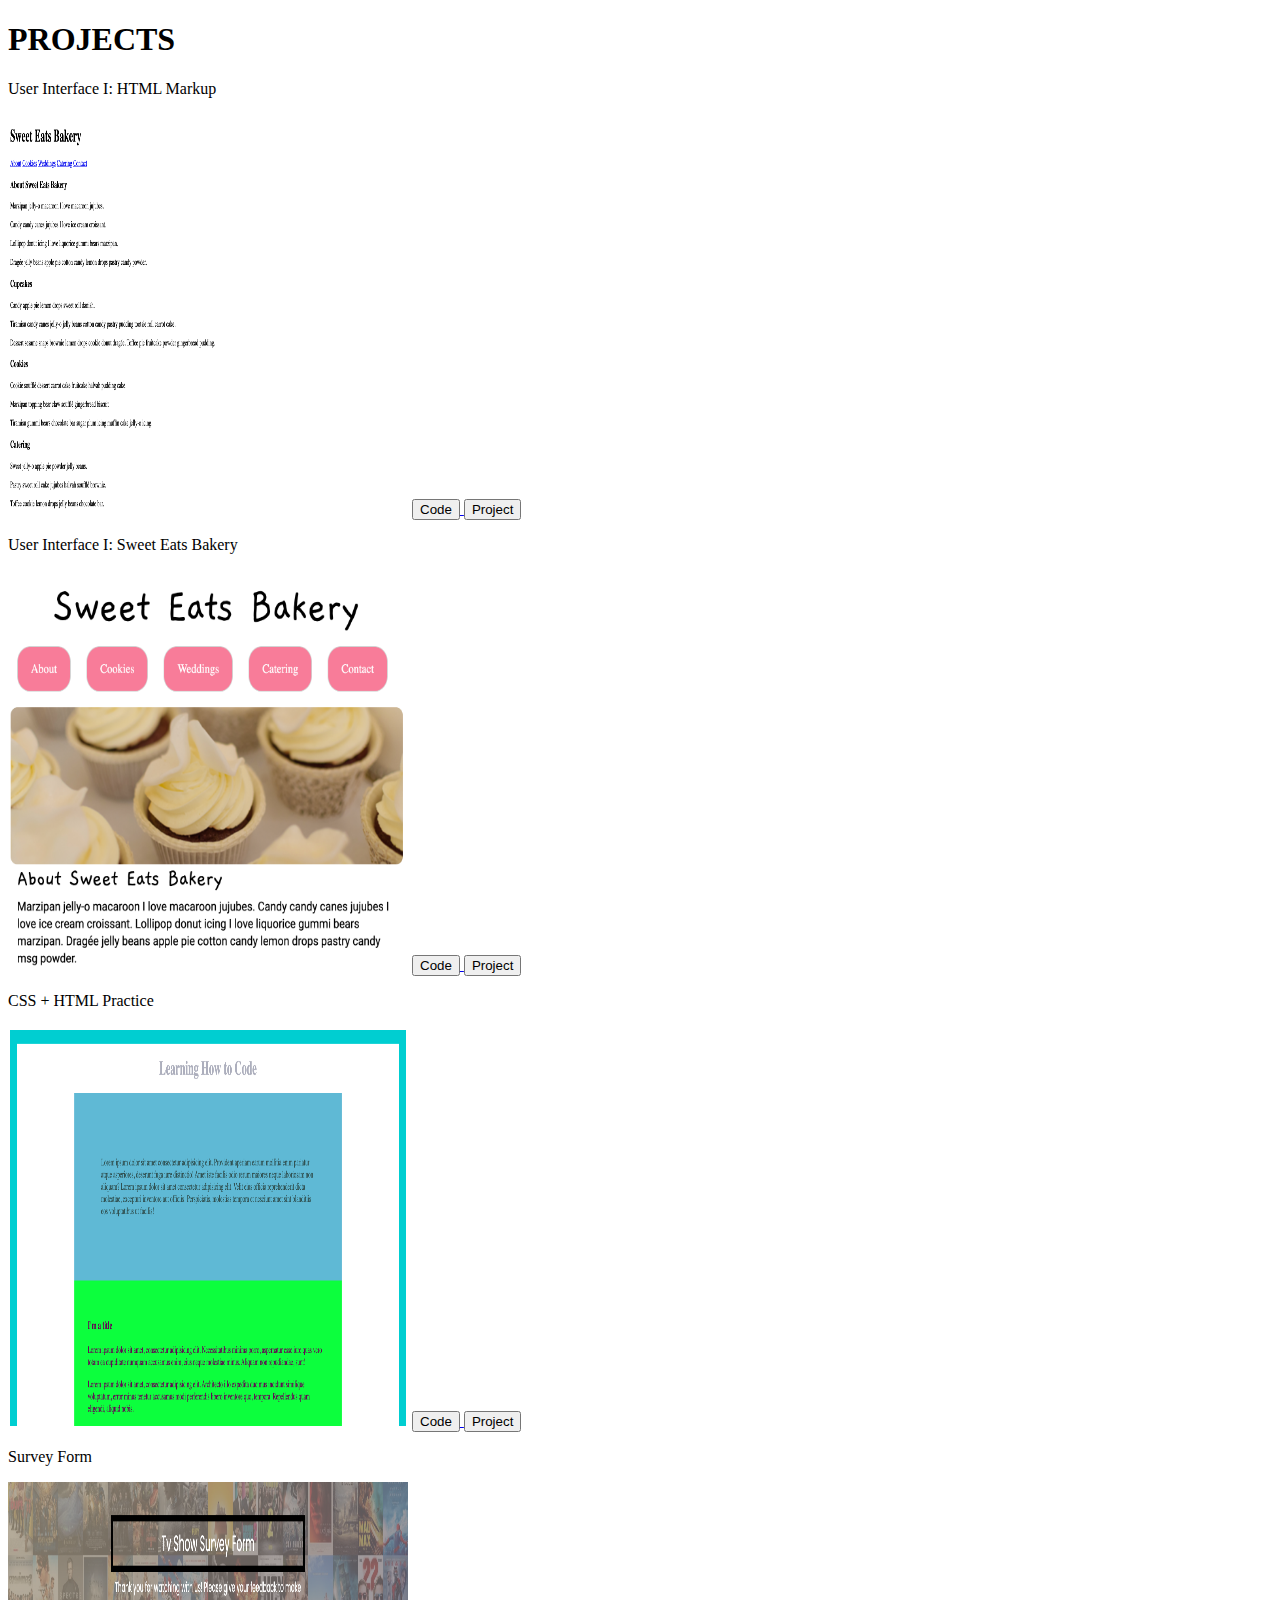
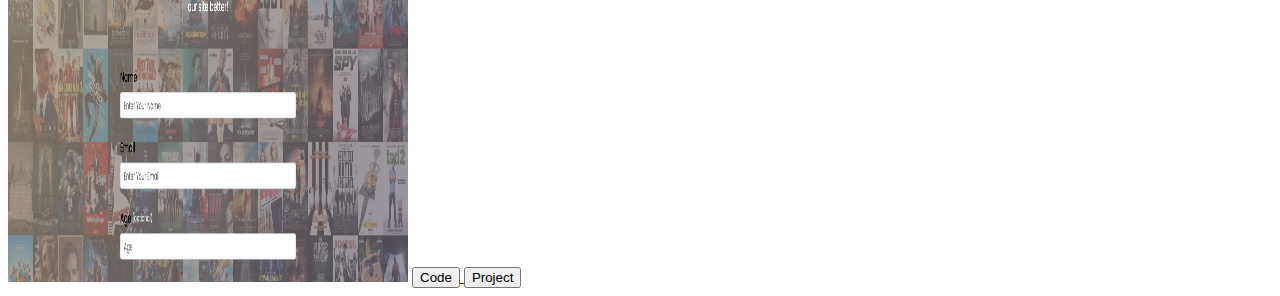
==== projects.html @ 909f3855 "added a contact form  w/ CSS, Added more HTML to all pages with click able links" ====
<!DOCTYPE html>
<html lang="en">
<head>
    <meta charset="UTF-8">
    <meta name="viewport" content="width=device-width, initial-scale=1.0">
    <title>Projects</title>
    <link rel="stylesheet" href="projects.css">
</head>
<body>
    <h1> PROJECTS </h1>
    <div class="Project-1"></div>
       <p>User Interface I: HTML Markup</p> 
       <img src="Photos/HTML.png">
        <a href="https://codepen.io/dominick-groven/pen/wvGqmBb">
            <button>Code</button>
        </a>
        <a href="https://codepen.io/dominick-groven/full/wvGqmBb">
            <button>Project</button>
        </a>
    </div>
    <div class="Project-2">
        <p>User Interface I: Sweet Eats Bakery</p>
        <img src="Photos/Sweet-eats.png">
        <a href="https://codepen.io/dominick-groven/pen/mdPBPKp">
    <button>Code</button>
        </a>
        <a href="https://codepen.io/dominick-groven/full/mdPBPKp">
    <button>Project</button>
        </a>
    </div>
    <div class="Project-3">
        <p>CSS + HTML Practice</p>
        <img src="Photos/CSS-HTML.png">
        <a href="https://codepen.io/dominick-groven/pen/mdPqwOx">
            <button>Code</button>
        </a>
        <a href="https://codepen.io/dominick-groven/full/mdPqwOx">
            <button>Project</button>
        </a>
    </div>
    <div class="Project-4">
        <p>Survey Form</p>
        <img src="Photos/tv-show.jpg">
        <a href="https://codepen.io/dominick-groven/pen/gOPpyNM">
            <button>Code</button>
        </a>
        <a href="https://codepen.io/dominick-groven/full/gOPpyNM">
            <button>Project</button>
        </a>
    </div>
</body>
</html>
---- projects.css ----
img{
    height:400px;
    width: 400px;
}
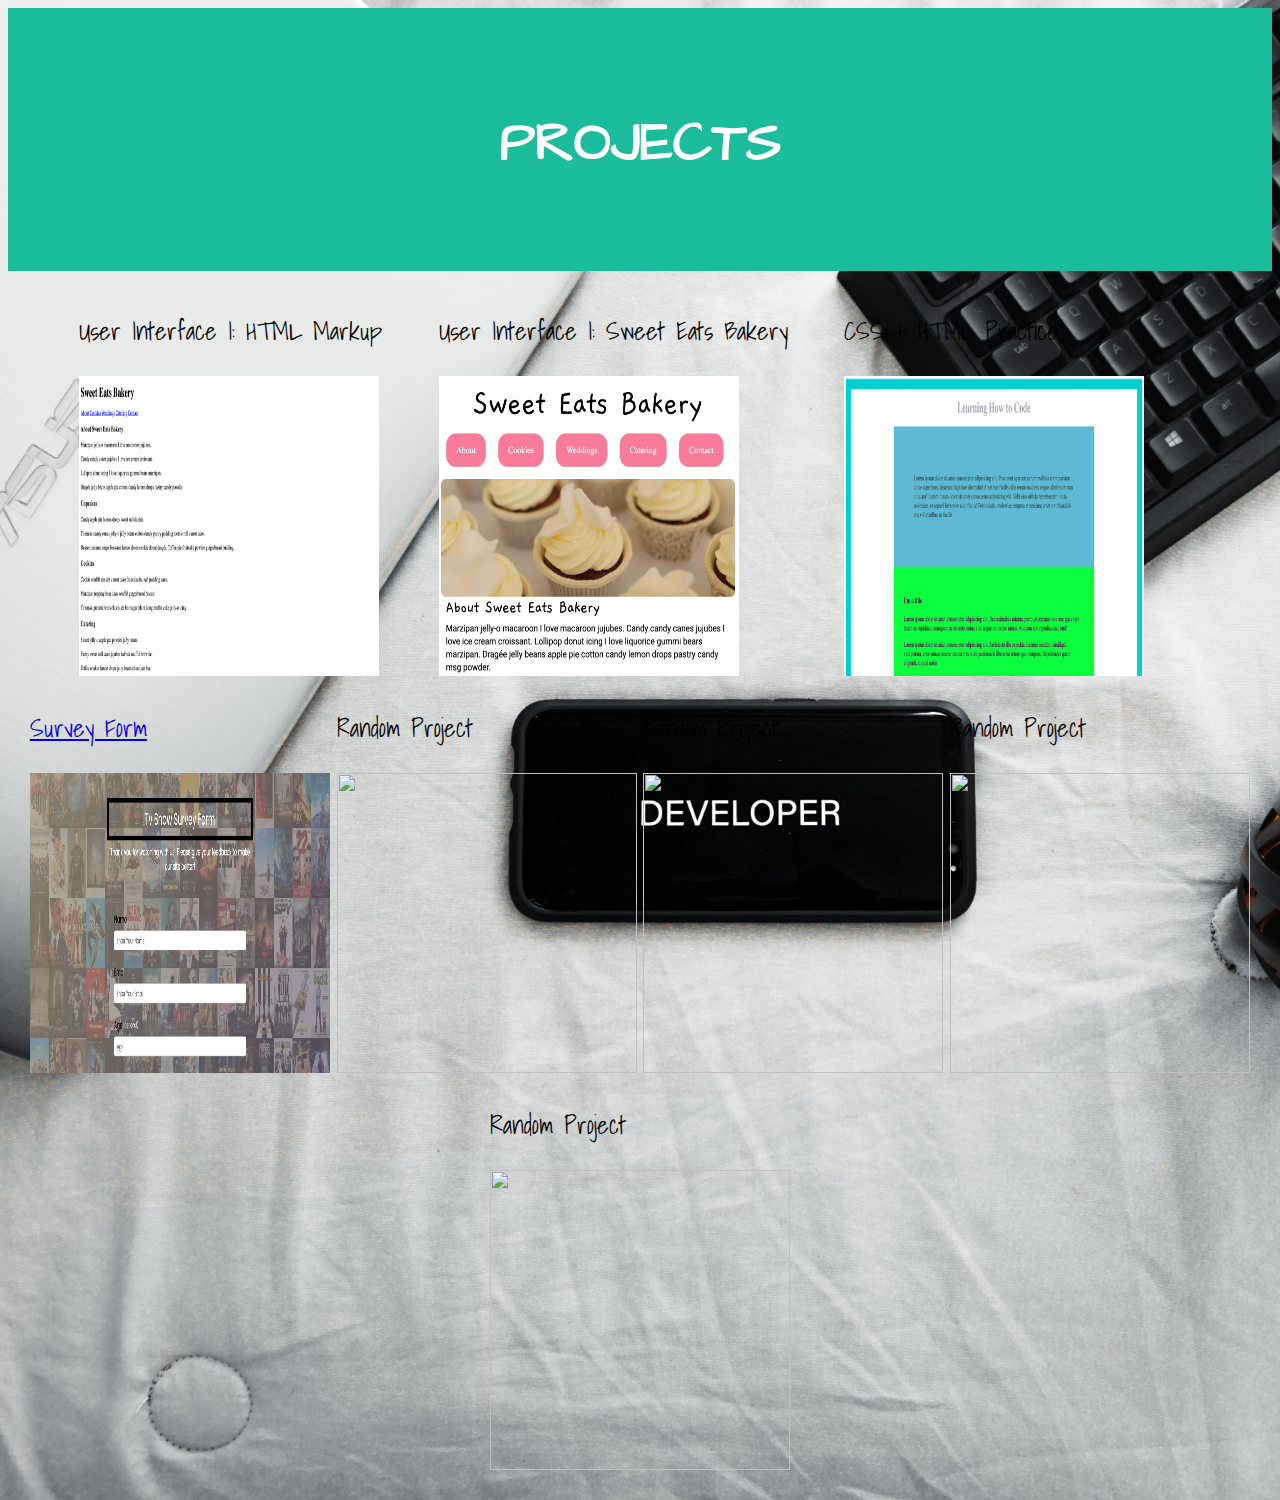
==== commit 10dfe61a: "got my prject page in rows and well as my home page" ====
--- a/projects.html
+++ b/projects.html
@@ -5,48 +5,71 @@
     <meta name="viewport" content="width=device-width, initial-scale=1.0">
     <title>Projects</title>
     <link rel="stylesheet" href="projects.css">
+    <link href="https://fonts.googleapis.com/css2?family=Architects+Daughter&display=swap" rel="stylesheet">
+    <link href="https://fonts.googleapis.com/css2?family=Shadows+Into+Light&display=swap" rel="stylesheet">
 </head>
 <body>
-    <h1> PROJECTS </h1>
-    <div class="Project-1"></div>
+    <section class="header">
+        <div class="intro">
+            <h1> PROJECTS </h1>
+        </div>
+    </section>
+    <section class="projects">
+    <div class="project">
        <p>User Interface I: HTML Markup</p> 
        <img src="Photos/HTML.png">
-        <a href="https://codepen.io/dominick-groven/pen/wvGqmBb">
-            <button>Code</button>
-        </a>
+       
         <a href="https://codepen.io/dominick-groven/full/wvGqmBb">
-            <button>Project</button>
+
         </a>
     </div>
-    <div class="Project-2">
+    <div class="project">
         <p>User Interface I: Sweet Eats Bakery</p>
         <img src="Photos/Sweet-eats.png">
-        <a href="https://codepen.io/dominick-groven/pen/mdPBPKp">
-    <button>Code</button>
-        </a>
+       
         <a href="https://codepen.io/dominick-groven/full/mdPBPKp">
-    <button>Project</button>
+    
         </a>
     </div>
-    <div class="Project-3">
+    <div class="project">
         <p>CSS + HTML Practice</p>
         <img src="Photos/CSS-HTML.png">
-        <a href="https://codepen.io/dominick-groven/pen/mdPqwOx">
-            <button>Code</button>
-        </a>
+       
         <a href="https://codepen.io/dominick-groven/full/mdPqwOx">
-            <button>Project</button>
+            
+    </div>
+    <div class="project">
+        <p>Survey Form</p>
+        <img src="Photos/tv-show.jpg">
+        
+        <a href="https://codepen.io/dominick-groven/full/gOPpyNM">
+           
         </a>
     </div>
-    <div class="Project-4">
-        <p>Survey Form</p>
-        <img src="Photos/tv-show.jpg">
-        <a href="https://codepen.io/dominick-groven/pen/gOPpyNM">
-            <button>Code</button>
-        </a>
-        <a href="https://codepen.io/dominick-groven/full/gOPpyNM">
-            <button>Project</button>
+    <div class="project">
+        <p>Random Project</p>
+        
+            <img src="https://picsum.photos/200/300">  
+        
+    </div>
+    <div class="project">
+        <p>Random Project</p>
+        
+            <img src="https://picsum.photos/200/300">  
+        
+    </div>
+    <div class="project">
+        <p>Random Project</p>
+        
+            <img src="https://picsum.photos/200/300">  
+        
+    </div>
+    <div class="project">
+        <p>Random Project</p>
+    
+            <img src="https://picsum.photos/200/300">  
         </a>
     </div>
+</section>
 </body>
 </html>--- a/projects.css
+++ b/projects.css
@@ -1,4 +1,39 @@
+body{
+    font-family: 'Shadows Into Light', cursive;
+    background-image: url(Photos/Background-img.jpg);
+    background-size: cover;
+}
 img{
-    height:400px;
-    width: 400px;
-}+    height:300px;
+    width: 300px;
+}
+.header{
+    padding: 60px;
+    background: #1abc9c;
+    color: white;
+    font-size: 30px;
+    text-align: left;
+  
+  }
+h1{
+    margin-bottom: 30px;
+    font-size: 55px;
+    font-family: 'Architects Daughter', cursive;
+    text-align: center;
+}
+.projects {
+    display: flex;
+    justify-content: space-evenly;
+    flex-wrap:wrap;
+    padding: 15px;
+  
+    
+}
+
+
+    
+ 
+ 
+ .projects p{
+     font-size: 25px;
+ }